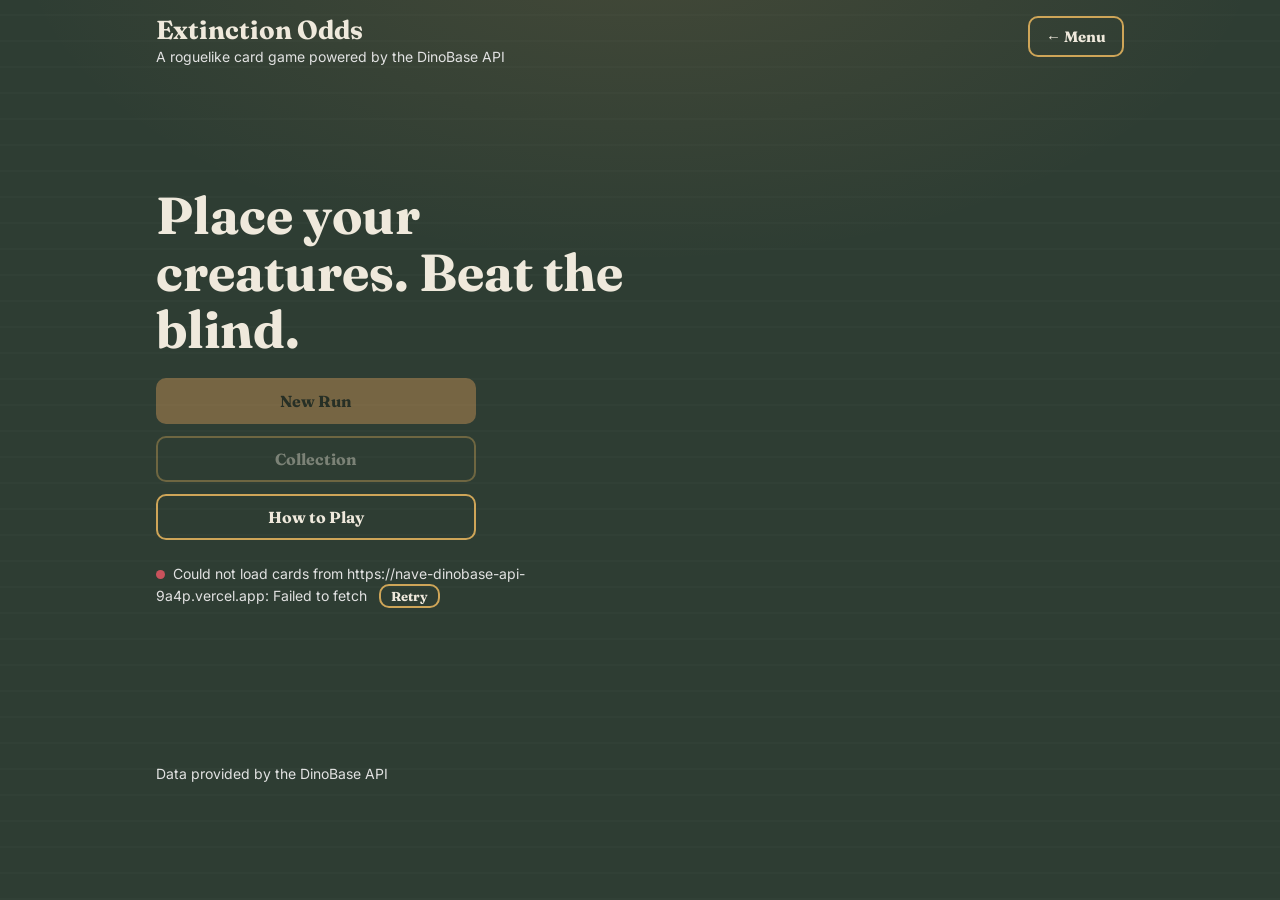
==== extinction-odds/index.html @ 2cb9435b "Add files via upload" ====
<!DOCTYPE html>
<html lang="en">
<head>
    <meta charset="UTF-8">
    <meta name="viewport" content="width=device-width, initial-scale=1, viewport-fit=cover">
    <title>Dino Deck</title>
    <link href="https://fonts.googleapis.com/css2?family=Fraunces:opsz,wght@9..144,500;9..144,700&family=Inter:wght@400;500&display=swap" rel="stylesheet">
    <link rel="stylesheet" href="style.css">
</head>
<body>
    <header>
        <a class="back-btn" href="../index.html"
            onclick="return S.scr!='play' || confirm('Leave this run? Your progress will be lost.')">← Menu</a>
        <h1>Extinction Odds</h1>
        <p class="dim">A roguelike card game powered by the DinoBase API</p>
    </header>

    <main id="app">

        <!-- MAIN MENU -->
        <section id="menu" class="screen">
            <div class="menu">
                <div>
                    <h2>Place your creatures. Beat the blind.</h2>
                    <nav>
                        <button id="newRunBtn" class="pri" onclick="A.go('deck')" disabled>New Run</button>
                        <button id="collectionBtn" onclick="A.go('col')" disabled>Collection</button>
                        <button onclick="A.go('how')">How to Play</button>
                    </nav>
                    <p class="dim" style="margin-top:24px">
                        <span id="apiDot" class="dot loading"></span><span id="apiText">Connecting to DinoBase...</span>
                        <button id="retryBtn" class="lnk" onclick="A.reload()" hidden>Retry</button>
                    </p>
                </div>
                <div id="menuFan" class="fan"></div>
            </div>
        </section>

        <!-- STARTING DECK -->
        <section id="deck" class="screen" hidden>
            <div class="top">
                <div>
                    <div class="dim">New run</div>
                    <h2>Choose your starting deck</h2>
                    <div class="dim">Tap <span data-c="DECK_SIZE"></span> creatures to add them. Reroll replaces all 12 cards, and the same creature can show up more than once.</div>
                </div>
                <div style="display:flex;gap:16px;align-items:center">
                    <button id="rerollBtn" onclick="A.reroll()">Reroll</button>
                    <div class="stat"><span class="dim">Picked</span><b id="pickedCount" class="gold">0</b></div>
                </div>
            </div>
            <div id="offerList" class="row six mid"></div>
            <div class="bar">
                <button onclick="A.go('menu')">Back</button>
                <div id="pickedChips" class="chips"></div>
                <button id="startBtn" class="pri" onclick="A.start()" disabled>Start Run</button>
            </div>
        </section>

        <!-- PLAY -->
        <section id="play" class="screen" hidden>
            <div class="top">
                <div>
                    <div id="playKicker" class="dim"></div>
                    <h2 id="blindName"></h2>
                </div>
                <div style="display:flex;gap:26px">
                    <div class="stat"><span class="dim">Score to beat</span><b id="target" class="gold"></b></div>
                    <div class="stat"><span class="dim">Your score</span><b id="yourScore"></b></div>
                </div>
            </div>

            <div id="slots" class="row mid"></div>
            <div id="preview" class="dim" style="min-height:22px"></div>
            <div id="handLabel" class="lbl"></div>
            <div id="hand" class="row" style="padding-top:12px"></div>

            <div id="resultBox" class="result" hidden>
                <span id="resultText"></span>
                <div style="display:flex;gap:12px">
                    <button id="retryBlindBtn" class="pri" onclick="A.retry()">Retry blind</button>
                    <button id="quitLostBtn" class="dg" onclick="A.quit()">Quit run</button>
                </div>
            </div>
            <div id="rewardBox" hidden></div>
            <div id="doneBox" class="result gold" hidden>Act 2 cleared. That is the end of this mockup run.</div>

            <div class="bar">
                <div class="deck">
                    <button class="deckbtn" onclick="A.vw('draw')" aria-label="View cards left in deck"><span class="stack"></span></button>
                    <span id="deckInfo" class="dim"></span>
                </div>
                <div id="normalBtns" style="display:flex;gap:12px;align-items:center">
                    <span id="discardsLeft" class="dim"></span>
                    <!-- Updated Discard to class="cf" -->
                    <button id="discardBtn" class="cf" onclick="A.dmode()">Discard</button>
                    <button id="playBtn" class="pri" onclick="A.playHand()">Play Hand</button>
                    <!-- Quit remains class="dg" -->
                    <button class="dg" onclick="A.askQuit(true)">Quit</button>
                </div>
                <div id="discardBtns" style="display:flex;gap:12px;align-items:center" hidden>
                    <button onclick="A.dmode()">Cancel</button>
                    <button id="confirmBtn" class="cf" onclick="A.confirm()">Confirm discard</button>
                </div>
            </div>
        </section>

        <!-- COLLECTION -->
        <section id="col" class="screen" hidden>
            <div class="top">
                <div>
                    <div class="dim"><span id="colTotal"></span> creatures from DinoBase</div>
                    <h2>Collection</h2>
                </div>
                <button onclick="A.go('menu')">Back</button>
            </div>
            <h3 class="serif">Legendary (<span id="colCountL"></span>)</h3><div id="colL" class="row six"></div>
            <h3 class="serif">Rare (<span id="colCountR"></span>)</h3><div id="colR" class="row six"></div>
            <h3 class="serif">Uncommon (<span id="colCountU"></span>)</h3><div id="colU" class="row six"></div>
            <h3 class="serif">Common (<span id="colCountC"></span>)</h3><div id="colC" class="row six"></div>
            <p class="dim note">Omnivores read Carnivore and Herbivore neighbors, but Carnivore and Herbivore checks never count Omnivores.</p>
        </section>

        <!-- HOW TO PLAY -->
        <section id="how" class="screen" hidden>
            <div class="top">
                <div>
                    <div class="dim">Rules</div>
                    <h2>How to Play</h2>
                </div>
                <button onclick="A.go('menu')">Back</button>
            </div>
            <div class="rules">
                <p><b>Goal.</b> Reach the score to beat before you run out of plays. Each act has 3 blinds and a final blind, and there are 2 acts.</p>
                <p><b>Your hand.</b> You hold <span data-c="HAND"></span> creatures. Tap them in the order you want them placed, left to right. The first tap is slot 1.</p>
                <p><b>Effects.</b> Each card has a Habitat, a Diet and an effect. Effects look at neighbors (left, right, both, or 2 cards away), at being placed first or last, or at the whole row. They give +score or +mult.</p>
                <p><b>Scoring.</b> Row total = (card scores + bonus score) × (1 + mult).</p>
                <p><b>Plays.</b> A blind gives you <span data-c="PLAYS"></span> plays, and a final blind gives <span data-c="FINAL_PLAYS"></span>. After each play your whole deck is reshuffled and you get a new hand. Your play totals add up.</p>
                <p><b>Discards.</b> You have <span data-c="DISCARDS"></span> discards per blind. Tap cards to mark them, then confirm to draw the same number. You can only discard as many cards as are left in the deck to draw.</p>
                <p><b>Rewards.</b> Beat a blind to pick 1 of 3 cards to add to your deck. Beat a final blind to pick 3 of 5, with Uncommon as the lowest rarity. You can reroll a reward <span data-c="REWARD_REROLLS"></span> time.</p>
                <p><b>Diets.</b> Carnivore and Herbivore are opposites. Omnivores trigger off either, but never count for Carnivore or Herbivore checks.</p>
            </div>
        </section>
    </main>

    <!-- DECK MODAL -->
    <div id="deckModal" class="modal" hidden onclick="if(event.target===this)A.vw(null)">
        <div class="mbox" role="dialog" aria-modal="true" aria-labelledby="modalTitle">
            <div class="top">
                <h2 id="modalTitle"></h2>
                <div style="display:flex;gap:8px">
                    <button id="tabDraw" onclick="A.vw('draw')"></button>
                    <button id="tabFull" onclick="A.vw('full')"></button>
                    <button onclick="A.vw(null)" aria-label="Close">Close</button>
                </div>
            </div>
            <div class="dim" style="margin:6px 0 16px">Sorted by rarity, not by draw order.</div>
            <div id="modalCards" class="row six"></div>
        </div>
    </div>

    <!-- QUIT WARNING MODAL -->
    <div id="quitModal" class="modal" hidden onclick="if(event.target===this)A.askQuit(false)">
        <div class="mbox" style="max-width:460px" role="alertdialog" aria-modal="true" aria-labelledby="quitTitle">
            <h2 id="quitTitle">Quit this run?</h2>
            <p>Quitting removes your progress. Your deck, cleared blinds and rewards will be lost, and you will go back to the main menu.</p>
            <div style="display:flex;gap:12px;justify-content:flex-end;margin-top:20px">
                <button onclick="A.askQuit(false)">Keep playing</button>
                <!-- Updated Quit in modal to class="dg" -->
                <button class="dg" onclick="A.quit()">Quit run</button>
            </div>
        </div>
    </div>

    <footer>
        <p class="dim">Data provided by the DinoBase API</p>
    </footer>
    <script src="app.js"></script>
</body>
</html>
---- extinction-odds/style.css ----
:root {
  --bg: #2e3d33;
  --card: #443037;
  --line: #cea558;
  --tx: #efe9dc;
  --dim: #e2e2e2;
  --gold: #e3a15c;
  --red: #c9525c;

  /* rarity border colors */
  --L: #e3a15c;
  --R: #5b8fc7;
  --U: #4aa58a;
  --C: #8a917a;

  /* card art */
  --off-face: linear-gradient(#2b1d20, #2b1d20);
  /* dinosaur footprint, used as a tinted watermark on every card */
  --print: url("data:image/svg+xml,%3Csvg xmlns='http://www.w3.org/2000/svg' viewBox='0 0 100 100'%3E%3Cg fill='black'%3E%3Cellipse cx='50' cy='78' rx='18' ry='15'/%3E%3Cpath d='M50 4C60 24 61 44 50 58C39 44 40 24 50 4Z' transform='rotate(-40 50 78)'/%3E%3Cpath d='M50 4C60 24 61 44 50 58C39 44 40 24 50 4Z'/%3E%3Cpath d='M50 4C60 24 61 44 50 58C39 44 40 24 50 4Z' transform='rotate(40 50 78)'/%3E%3C/g%3E%3C/svg%3E");

  box-sizing: border-box;
  padding-top: env(safe-area-inset-top, 0px);
  padding-bottom: env(safe-area-inset-bottom, 0px);
}

/* lets the legendary border rotate smoothly */
@property --ang {
  syntax: '<angle>';
  inherits: false;
  initial-value: 0deg;
}

html {
  scroll-padding-top: env(safe-area-inset-top, 0px);
}

* {
  box-sizing: border-box;
}


/* Back button */
header {
  position: relative;
}

.back-btn {
  position: absolute;
  top: 16px;
  right: 16px;
  padding: 8px 16px;
  font-family: Fraunces, Georgia, serif;
  font-size: 15px;
  font-weight: 700;
  color: var(--tx);
  text-decoration: none;
  border: 2px solid var(--line);
  border-radius: 10px;
  transition: transform .18s ease, background-color .18s ease;
}

.back-btn:hover {
  transform: translateY(-2px);
  background: rgba(255, 255, 255, .05);
}

.back-btn:focus-visible {
  outline: 3px solid var(--gold);
  outline-offset: 2px;
}

/*Base*/
body {
  margin: 0;
  background:
    radial-gradient(900px 480px at 50% -8%, rgba(227, 161, 92, .12), transparent 70%),
    repeating-linear-gradient(0deg, rgba(255, 255, 255, .014) 0 2px, transparent 2px 26px),
    var(--bg);
  color: var(--tx);
  font: 14px/1.4 Inter, system-ui, sans-serif;
  min-height: 100vh;
}

h1, h2, .serif, button {
  font-family: Fraunces, Georgia, serif;
}

h1 {
  font-size: 34px;
  margin: 0;
  line-height: 1.1;
}

h2 {
  font-size: 26px;
  margin: 2px 0;
}

h3 {
  margin: 26px 0 10px;
}

.dim {
  color: var(--dim);
}

.gold {
  color: var(--gold);
}

[hidden] {
  display: none !important;
}


/*Page layout*/
#app {
  max-width: 1000px;
  margin: 0 auto;
  padding: 20px 16px 28px;
}

header,
footer {
  max-width: 1000px;
  margin: 0 auto;
  padding: 16px 16px 0;
}

header h1 {
  font-size: 26px;
}

header p,
footer p {
  margin: 2px 0;
}

footer {
  padding-bottom: 20px;
}

.top {
  display: flex;
  justify-content: space-between;
  align-items: flex-end;
  gap: 16px;
  flex-wrap: wrap;
}

.stat {
  text-align: right;
}

.stat b {
  display: block;
  font: 700 26px Fraunces, serif;
}

.bar {
  display: flex;
  justify-content: space-between;
  align-items: center;
  gap: 12px;
  margin-top: 22px;
  flex-wrap: wrap;
}

.mid {
  margin: 26px 0 18px;
}

.lbl {
  margin: 16px 0 22px;
  color: var(--dim);
  font-size: 13px;
}

.lbl.red,
.dim.red {
  color: #e0808a;
}

.rules {
  max-width: 70ch;
  margin-top: 18px;
  line-height: 1.65;
  font-size: 15px;
}

.note {
  margin-top: 24px;
  max-width: 70ch;
}


/*Animated buttons*/
button {
  cursor: pointer;
  border: 2px solid var(--line);
  background: none;
  color: var(--tx);
  padding: 11px 20px;
  border-radius: 10px;
  font-size: 16px;
  font-weight: 700;
  transition:
    transform .18s cubic-bezier(.25, 1, .5, 1),
    background-color .18s ease,
    border-color .18s ease,
    color .18s ease;
  will-change: transform;
}

button:hover:not(:disabled) {
  transform: translateY(-2px);
  background: rgba(255, 255, 255, .05);
}

button:active:not(:disabled) {
  transform: translateY(1px) scale(.98);
  transition-duration: .06s;
}

button:disabled {
  opacity: .4;
  cursor: default;
  transform: none !important;
}

button:focus-visible,
.card:focus-visible {
  outline: 3px solid var(--gold);
  outline-offset: 2px;
}

/*Primary button*/
button.pri {
  background: var(--gold);
  border-color: var(--gold);
  color: #1b1b12;
}

button.pri:hover:not(:disabled) {
  background: #ebd07d;
  border-color: #ebd07d;
}

/*Quit*/
button.dg {
  background: var(--red);
  border-color: var(--red);
  color: #fff;
}

button.dg:hover:not(:disabled) {
  background: #d8636d;
  border-color: #d8636d;
}

/*Discard*/
button.cf {
  background: none;
  border-color: var(--red);
  color: #e0808a;
}

button.cf:hover:not(:disabled) {
  background: rgba(201, 82, 92, .15);
  border-color: var(--red);
}

/* Small text-style button (Retry) */
.lnk {
  padding: 2px 10px;
  font-size: 13px;
  margin-left: 8px;
}


/*Card grids*/
.row {
  display: grid;
  grid-template-columns: repeat(5, 1fr);
  gap: 10px;
}

.row.six {
  grid-template-columns: repeat(6, 1fr);
}

.rw {
  grid-template-columns: repeat(3, minmax(0, 220px));
}

.rw.five {
  grid-template-columns: repeat(5, 1fr);
}


/* ================================================================
   CARDS
   Every card is a square and a size container. All text inside is
   sized in cqw (1% of the card width), so everything scales with
   the card and long names and effect text shrink to fit.
   ================================================================ */

.card {
  --rc: var(--C);               /* rarity color, overridden below */
  --face:
    radial-gradient(120% 85% at 0% 0%, color-mix(in srgb, var(--rc) 26%, transparent), transparent 62%),
    linear-gradient(165deg, #523a43, #3a272e);

  position: relative;
  isolation: isolate;
  overflow: hidden;
  container-type: inline-size;
  aspect-ratio: 1 / 1;

  display: flex;
  flex-direction: column;
  gap: 4px;
  padding: 9px;

  background: var(--face);
  border: 2px solid var(--C);
  border-radius: 12px;
  cursor: pointer;
  text-align: left;
  font: inherit;
  color: inherit;
  box-shadow: 0 6px 14px -8px rgba(0, 0, 0, .6);

  transition:
    transform .25s cubic-bezier(.25, 1, .5, 1),
    border-color .2s ease,
    box-shadow .25s ease;
  will-change: transform;
}

/* the global button:hover rule would wipe the card face, so restate it */
.card:hover:not(:disabled) {
  transform: translateY(-6px) scale(1.02);
  background: var(--face);
}

.card:active:not(:disabled) {
  transform: translateY(-2px) scale(.99);
  transition-duration: .08s;
}

/* footprint watermark, tinted by rarity */
.card::before {
  content: "";
  position: absolute;
  z-index: -1;
  right: -12cqw;
  bottom: -14cqw;
  width: 72cqw;
  height: 72cqw;
  background: var(--rc);
  opacity: .16;
  -webkit-mask: var(--print) center / contain no-repeat;
  mask: var(--print) center / contain no-repeat;
  transform: rotate(-16deg);
  pointer-events: none;
}

/* shine sweep (idle off-card, plays on hover or on a loop for Rare/Legendary) */
.card::after {
  content: "";
  position: absolute;
  inset: 0;
  z-index: 2;
  pointer-events: none;
  background: linear-gradient(105deg,
    transparent 38%,
    rgba(255, 255, 255, .22) 47%,
    rgba(255, 247, 220, .5) 50%,
    rgba(255, 255, 255, .22) 53%,
    transparent 62%);
  transform: translateX(-135%);
}

.card:hover:not(.L):not(.R)::after {
  transform: translateX(135%);
  transition: transform .8s ease;
}

/* rarity colors */
.card.U { --rc: var(--U); border-color: var(--U); }
.card.R { --rc: var(--R); border-color: var(--R); }
.card.L { --rc: var(--L); border-color: transparent; }

/* RARE: faint foil lines, occasional shine */
.card.R {
  --face:
    repeating-linear-gradient(115deg, rgba(255, 255, 255, .04) 0 2px, transparent 2px 9px),
    radial-gradient(120% 85% at 0% 0%, color-mix(in srgb, var(--rc) 32%, transparent), transparent 62%),
    linear-gradient(165deg, #4a3a4d, #34283a);
  box-shadow: 0 0 16px -6px rgba(91, 143, 199, .6), 0 6px 14px -8px rgba(0, 0, 0, .6);
}

.card.R::after {
  animation: shine 6s ease-in-out infinite;
}

/* LEGENDARY: rotating gold holo border, glow, rainbow-edged shine */
.card.L {
  --face:
    repeating-linear-gradient(115deg, rgba(255, 240, 200, .05) 0 2px, transparent 2px 8px) padding-box,
    radial-gradient(120% 90% at 20% 0%, rgba(255, 214, 140, .34), transparent 60%) padding-box,
    linear-gradient(160deg, #5f4531, #3f2b30 60%, #2f2226) padding-box,
    conic-gradient(from var(--ang, 0deg), #e3a15c, #fff3c4, #e3a15c, #b86f2a, #f7d58b, #e3a15c) border-box;
  box-shadow: 0 0 22px -4px rgba(227, 161, 92, .65), 0 8px 16px -8px rgba(0, 0, 0, .7);
  animation: spin 6s linear infinite;
}

.card.L::before {
  opacity: .22;
}

.card.L::after {
  mix-blend-mode: screen;
  background: linear-gradient(105deg,
    transparent 30%,
    rgba(255, 120, 200, .2) 40%,
    rgba(255, 247, 220, .6) 50%,
    rgba(120, 220, 255, .2) 60%,
    transparent 70%);
  animation: shine 3.6s ease-in-out infinite;
}

/* stagger the loops so a full hand doesn't flash in sync */
.card:nth-child(2n)::after { animation-delay: -1.3s; }
.card:nth-child(3n)::after { animation-delay: -2.6s; }
.card:nth-child(5n)::after { animation-delay: -4s; }

@keyframes shine {
  0%, 60% { transform: translateX(-135%); }
  100%    { transform: translateX(135%); }
}

@keyframes spin {
  to { --ang: 360deg; }
}

@keyframes twinkle {
  0%, 100% { opacity: .35; transform: scale(.8); }
  50%      { opacity: 1;   transform: scale(1.25); }
}

/* card text, all sized from the card width */
.card .r {
  flex: none;
  display: flex;
  align-items: center;
  gap: 1.6cqw;
  font-size: 5.6cqw;
  line-height: 1.1;
  letter-spacing: .1em;
  text-transform: uppercase;
  color: color-mix(in srgb, var(--rc) 70%, white);
}

/* rarity gem */
.card .r::before {
  content: "";
  width: 1em;
  height: 1em;
  background: var(--rc);
  clip-path: polygon(50% 0, 100% 50%, 50% 100%, 0 50%);
}

.card.L .r::before {
  filter: drop-shadow(0 0 3px #ffe2ad);
}

.card.L .r::after {
  content: "✦";
  display: inline-block;
  color: #fff3c4;
  animation: twinkle 2.2s ease-in-out infinite;
}

/* name: wraps to 2 lines max, size shrinks with the card.
   See the optional fitNames() helper for auto-shrinking very long names. */
.card .n {
  flex: none;
  font: 700 8.4cqw/1.08 Fraunces, serif;
  max-height: 2.2em;
  overflow: hidden;
  overflow-wrap: anywhere;
  text-wrap: balance;
  text-shadow: 0 1px 0 rgba(0, 0, 0, .35);
}

.card.L .n {
  color: #ffe2ad;
}

/* habitat and diet tags */
.card > span:not([class]) {
  flex: none;
  display: flex;
  flex-wrap: wrap;
  gap: 1.5cqw;
}

.card .t {
  flex: 1;
  min-height: 0;
  overflow: hidden;
  margin-bottom: 15cqw;     /* keeps clear of the score medallion */
  font-size: 7cqw;
  line-height: 1.22;
  color: #d4dac4;
}

/* score medallion */
.card .s {
  position: absolute;
  right: 4cqw;
  bottom: 4cqw;
  width: 17cqw;
  height: 17cqw;
  display: grid;
  place-items: center;
  border-radius: 50%;
  font: 700 10cqw/1 Fraunces, serif;
  color: #1b1b12;
  background: radial-gradient(circle at 35% 30%,
    color-mix(in srgb, var(--rc) 55%, white),
    color-mix(in srgb, var(--rc) 70%, black));
  box-shadow: 0 2px 6px rgba(0, 0, 0, .45), inset 0 0 0 1.5px rgba(255, 255, 255, .35);
}

.card.L .s {
  box-shadow: 0 0 10px rgba(255, 214, 140, .7), inset 0 0 0 1.5px rgba(255, 255, 255, .5);
}

/* "+X score, +Y mult" line shown on cards placed on the board */
.card > .dim {
  position: absolute;
  left: 5cqw;
  bottom: 5.5cqw;
  max-width: 68cqw;
  font-size: 5.4cqw !important;   /* beats the inline 11px set by app.js */
  line-height: 1.2;
  text-shadow: 0 1px 2px rgba(0, 0, 0, .6);
}

/*selected (raised) and marked for discard*/
.card.on {
  transform: translateY(-14px) scale(1.03);
  border-color: var(--gold);
  box-shadow: 0 0 0 3px var(--gold), 0 16px 26px -10px rgba(227, 161, 92, .55);
}

.card.L.on {
  border-color: transparent;
}

.card.on:hover {
  transform: translateY(-18px) scale(1.04);
}

.card.off,
.card.L.off {
  --face: var(--off-face);
  border-color: var(--red);
  transform: translateY(-12px);
  box-shadow: 0 0 0 2px rgba(201, 82, 92, .5);
  animation: none;
}

.card.off::after {
  animation: none;
}


/*Habitat and Diet tags*/
.tag {
  display: inline-block;
  font-size: 4.8cqw;
  line-height: 1.3;
  padding: .2em .75em;
  border-radius: 99px;
  background: #3e4a34;          /* Terrestrial */
  color: #f4efe3;
  white-space: nowrap;
}

.tag::before {
  margin-right: .35em;
}

/* diets */
.tag.C { background: #6b3038; } /* Carnivore */
.tag.H { background: #3f6a3d; } /* Herbivore */
.tag.O { background: #57407a; } /* Omnivore */
.tag.P { background: #1f5a62; } /* Piscivore */
.tag.I { background: #6a5a2a; } /* Insectivore */
.tag.Y { background: #3b4a78; } /* Filter Feeder */

/* habitats */
.tag.A { background: #28596a; } /* Amphibious */
.tag.Q { background: #1f4f80; } /* Aquatic */
.tag.E { background: #4b6f8e; } /* Aerial */
.tag.F { background: #5a4430; } /* Fossorial */
.tag.B { background: #35603a; } /* Arboreal */

/* tag icons (delete these lines if you don't want emoji) */
.tag.T::before { content: "⛰️"; }
.tag.A::before { content: "🐸"; }
.tag.Q::before { content: "🌊"; }
.tag.E::before { content: "☁️"; }
.tag.F::before { content: "🕳️"; }
.tag.B::before { content: "🌳"; }
.tag.C::before { content: "🥩"; }
.tag.H::before { content: "🌿"; }
.tag.O::before { content: "🍴"; }
.tag.P::before { content: "🐟"; }
.tag.I::before { content: "🐜"; }
.tag.Y::before { content: "🦐"; }


/*Order / discard badge*/
.badge {
  position: absolute;
  top: 3cqw;
  right: 3cqw;
  min-width: 12cqw;
  height: 12cqw;
  padding: 0 1.5cqw;
  border-radius: 99px;
  background: var(--gold);
  color: #1b1b12;
  font: 700 6.6cqw Fraunces;
  display: grid;
  place-items: center;
  z-index: 3;
  box-shadow: 0 2px 6px rgba(0, 0, 0, .4);
  transition: transform .2s ease;
}

.card:hover .badge {
  transform: scale(1.1);
}

.off .badge {
  background: var(--red);
  color: #fff;
}


/*Board slots*/
.slot {
  aspect-ratio: 1 / 1;
  border: 2px dashed #cecece;
  border-radius: 12px;
  display: grid;
  place-items: center;
  color: #b9bbb9;
  font-size: 12px;
  transition: border-color .25s ease, transform .2s ease;
}

.slot.next {
  border-color: var(--line);
  color: var(--dim);
  animation: nextPulse 1.8s ease-in-out infinite;
}

@keyframes nextPulse {
  0%, 100% { background: rgba(206, 165, 88, 0); }
  50%      { background: rgba(206, 165, 88, .09); }
}

.slot .card {
  width: 100%;
  height: 100%;
  aspect-ratio: auto;
  cursor: default;
}


/*Deck stack button*/
.deck {
  display: flex;
  align-items: center;
  gap: 10px;
}

.deckbtn {
  border: 0;
  padding: 6px 10px 6px 0;
  background: none;
  transition: transform .2s ease;
}

.deckbtn:hover:not(:disabled) {
  transform: translateY(-3px);
}

.stack {
  display: block;
  width: 34px;
  height: 46px;
  border: 2px solid var(--line);
  border-radius: 6px;
  background: var(--card);
  box-shadow: 4px 4px 0 -1px #2f3d2a, 4px 4px 0 1px var(--line);
  transition: transform .2s ease;
}

.deckbtn:hover .stack {
  transform: translate(-2px, -2px);
}


/*Main menu*/
.menu {
  display: grid;
  grid-template-columns: 1fr 1fr;
  gap: 30px;
  align-items: center;
  min-height: 70vh;
}

.menu nav {
  display: grid;
  gap: 12px;
  max-width: 320px;
}

.menu h2 {
  font-size: 52px;
  line-height: 1.1;
  margin-bottom: 20px;
}

/* fanned-out hand of cards */
.fan {
  display: flex;
  justify-content: center;
  align-items: center;
  padding: 26px 0 26px 36px;
}

.fan .card {
  width: 116px;
  flex: none;
  margin-left: -36px;
  cursor: default;
  transform: translateY(var(--dy, 0px)) rotate(var(--rot, 0deg));
  transition: transform .3s ease;
}

.fan .card:nth-child(1) { --rot: -9deg; --dy: 14px; }
.fan .card:nth-child(2) { --rot: -4deg; --dy: 4px; }
.fan .card:nth-child(3) { --rot: 0deg;  --dy: 0px; }
.fan .card:nth-child(4) { --rot: 4deg;  --dy: 4px; }
.fan .card:nth-child(5) { --rot: 9deg;  --dy: 14px; }

.fan .card:hover:not(:disabled) {
  transform: translateY(calc(var(--dy, 0px) - 14px)) rotate(var(--rot, 0deg)) scale(1.04);
  z-index: 5;
}

/*Result display*/
.result {
  padding: 14px 16px;
  border: 2px solid var(--line);
  border-radius: 12px;
  margin-top: 16px;
  display: flex;
  justify-content: space-between;
  align-items: center;
  gap: 12px;
  flex-wrap: wrap;
  transition: transform .25s ease, border-color .25s ease;
}


/*Modal windows*/
.modal {
  position: fixed;
  inset: 0;
  background: rgba(10, 14, 11, .88);
  overflow: auto;
  padding: 20px 12px;
  z-index: 9;
  transition: opacity .2s ease;
}

.mbox {
  max-width: 1000px;
  margin: 0 auto;
  background: var(--bg);
  border: 2px solid var(--line);
  border-radius: 14px;
  padding: 20px;
  transition: transform .25s cubic-bezier(.25, 1, .5, 1);
}


.chips span {
  display: inline-block;
  border: 1px solid #4b5a48;
  border-radius: 14px;
  padding: 4px 12px;
  margin-right: 6px;
  font-size: 12px;
  transition: transform .15s ease, border-color .15s ease;
}

.chips span:hover {
  transform: translateY(-1px);
  border-color: var(--line);
}


/*Dot indicator*/
.dot {
  display: inline-block;
  width: 9px;
  height: 9px;
  border-radius: 50%;
  margin-right: 8px;
  background: #777;
}

.dot.ok      { background: #5fbf6a; }
.dot.err     { background: var(--red); }
.dot.loading { background: var(--gold); }


/* square cards are tall: on shorter laptop screens keep the board and hand
   narrower so both rows fit without scrolling */
@media (min-width: 721px) and (max-height: 820px) {
  #slots,
  #hand {
    max-width: 800px;
    margin-inline: auto;
  }
}

@media (max-width: 720px) {
  .row,
  .row.six,
  .rw,
  .rw.five {
    grid-template-columns: repeat(2, 1fr);
  }

  .menu {
    grid-template-columns: 1fr;
  }

  .menu h2 {
    font-size: 36px;
  }

  .fan {
    display: none;
  }
}

/* respect people who turn animations off */
@media (prefers-reduced-motion: reduce) {
  .card,
  .card::after,
  .card .r::after,
  .slot.next {
    animation: none !important;
  }
}
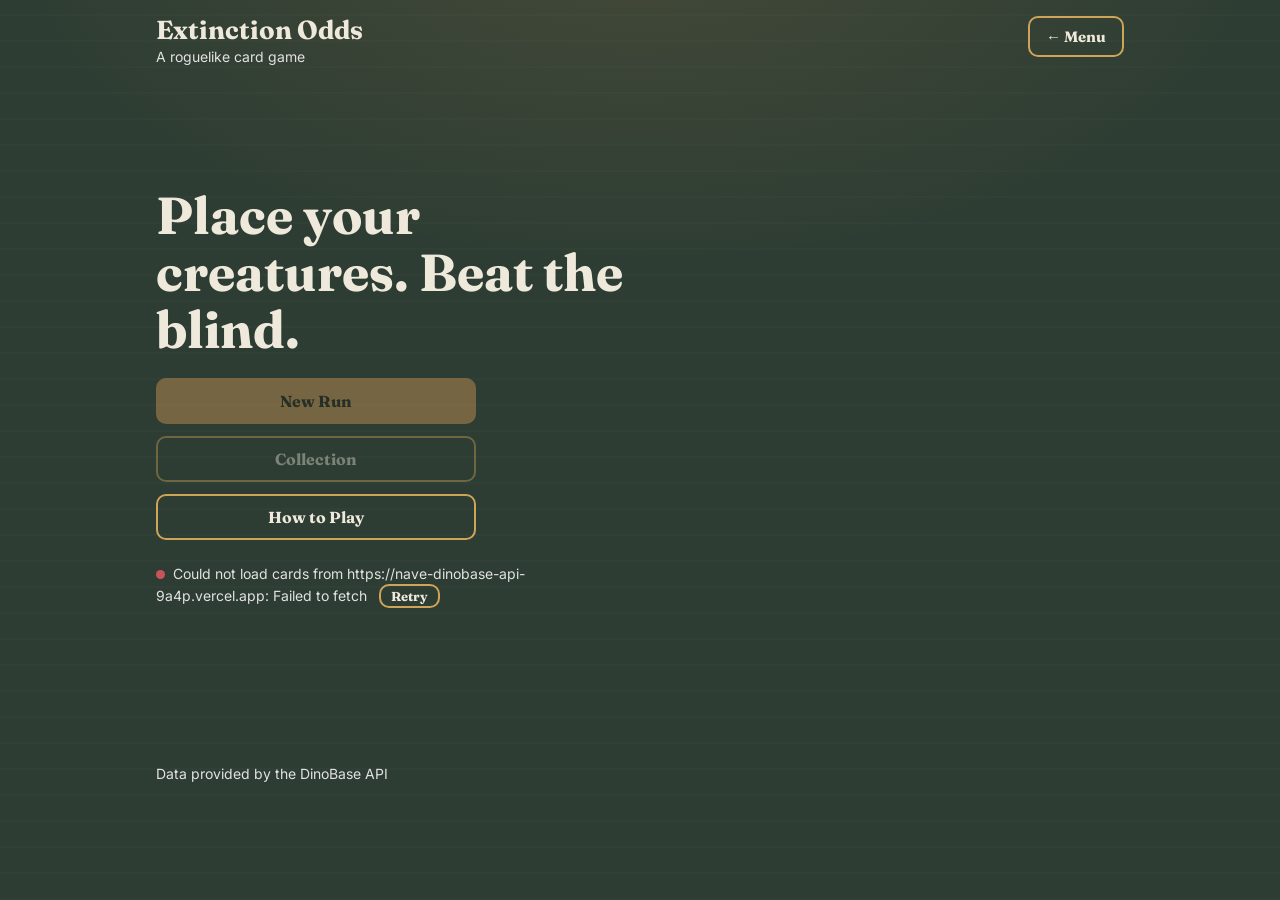
==== commit 32126d22: "Update index.html" ====
--- a/extinction-odds/index.html
+++ b/extinction-odds/index.html
@@ -12,7 +12,7 @@
         <a class="back-btn" href="../index.html"
             onclick="return S.scr!='play' || confirm('Leave this run? Your progress will be lost.')">← Menu</a>
         <h1>Extinction Odds</h1>
-        <p class="dim">A roguelike card game powered by the DinoBase API</p>
+        <p class="dim">A roguelike card game</p>
     </header>
 
     <main id="app">
@@ -177,4 +177,4 @@
     </footer>
     <script src="app.js"></script>
 </body>
-</html>+</html>
